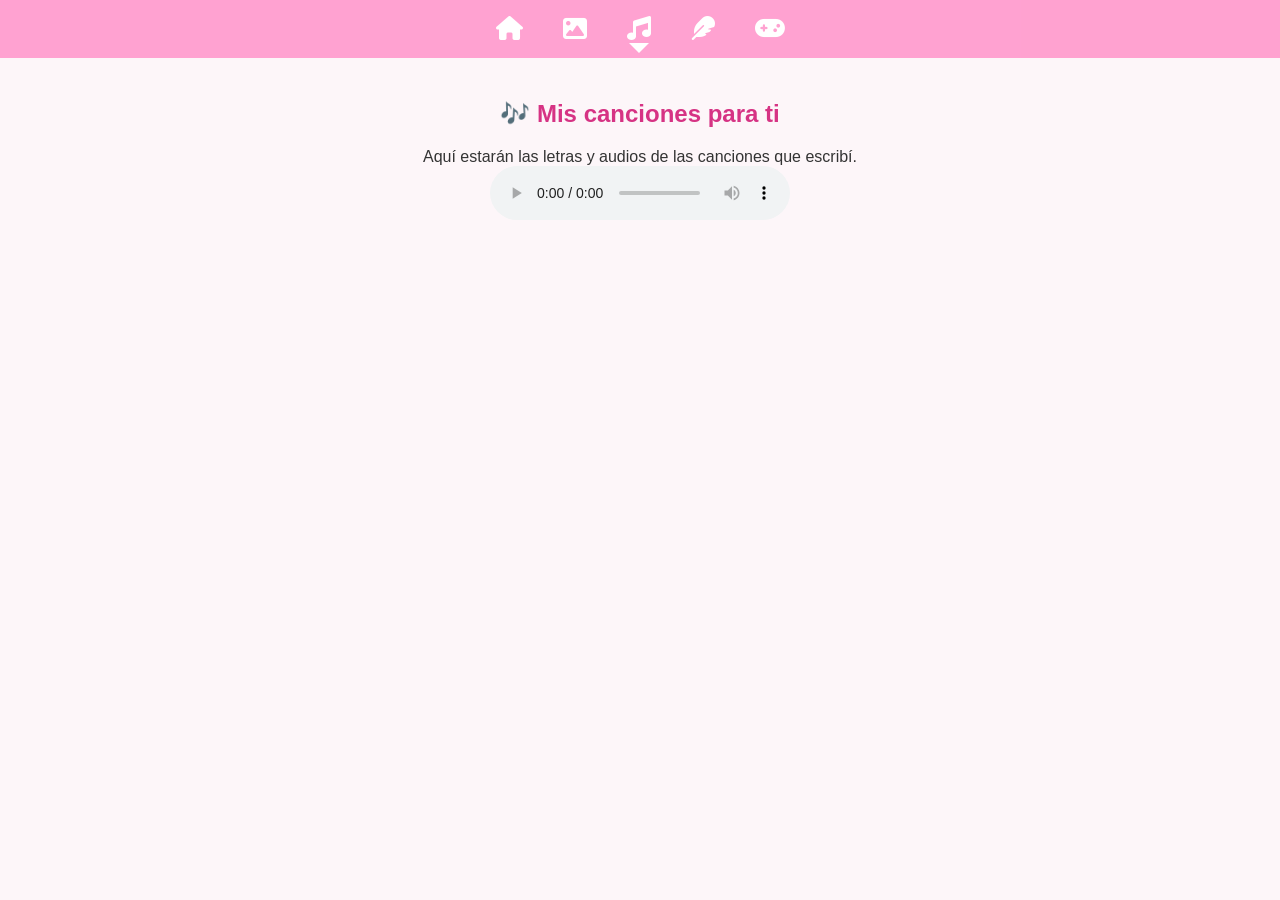
==== canciones.html @ c6cc5f12 "Add files via upload" ====
<!DOCTYPE html>
<html lang="es">
<head>
  <meta charset="UTF-8">
  <title>Canciones</title>
  <link rel="stylesheet" href="style.css">
  <!-- Librería de iconos -->
  <link rel="stylesheet" href="https://cdnjs.cloudflare.com/ajax/libs/font-awesome/6.5.0/css/all.min.css">
</head>
<body>
  <nav class="menu">
  <ul>
    <li><a href="index.html"><i class="fa fa-home"></i></a></li>
    <li><a href="recuerdos.html"><i class="fa fa-image"></i></a></li>
    <li class="active"><a href="canciones.html"><i class="fa fa-music"></i></a></li>
    <li><a href="poemas.html"><i class="fa fa-feather"></i></a></li>
    <li><a href="juego.html"><i class="fa fa-gamepad"></i></a></li>
  </ul>
</nav>


  <section class="content">
    <h2>🎶 Mis canciones para ti</h2>
    <p>Aquí estarán las letras y audios de las canciones que escribí.</p>

    <audio controls>
      <source src="musica/cancion1.mp3" type="audio/mpeg">
      Tu navegador no soporta audio.
    </audio>
  </section>
</body>
</html>
---- style.css ----
/* Reset básico */
* {
  margin: 0;
  padding: 0;
  box-sizing: border-box;
}

body {
  font-family: 'Segoe UI', Arial, sans-serif;
  background: #fdf6f9;
  color: #333;
}

/* Menú superior */
.menu {
  position: fixed;
  top: 0;
  width: 100%;
  background: rgba(255, 153, 204, 0.9);
  padding: 15px 0;
  z-index: 1000;
}

.menu ul {
  list-style: none;
  display: flex;
  justify-content: center;
  flex-wrap: wrap;
}

.menu ul li {
  margin: 0 20px;
  position: relative;
}

.menu ul li a {
  text-decoration: none;
  color: white;
  font-size: 1.5em; /* tamaño de iconos */
  transition: color 0.3s;
}

.menu ul li a:hover {
  color: #ffe0f0;
}

/* Flecha blanca debajo del icono activo */
.menu ul li.active::after {
  content: "";
  position: absolute;
  bottom: -10px;
  left: 50%;
  transform: translateX(-50%);
  border-left: 10px solid transparent;
  border-right: 10px solid transparent;
  border-top: 10px solid white;
}

/* Hero principal */
.hero {
  position: relative;
  height: 100vh;
  overflow: hidden;
}

.hero img {
  width: 100%;
  height: 100%;
  object-fit: cover;
  filter: brightness(70%);
}

.hero .overlay {
  position: absolute;
  top: 0; left: 0;
  width: 100%; height: 100%;
  background: linear-gradient(to bottom, rgba(0,0,0,0.3), rgba(0,0,0,0.7));
}

.hero-text {
  position: absolute;
  top: 50%; left: 50%;
  transform: translate(-50%, -50%);
  text-align: center;
  color: white;
}

.hero-text h1 {
  font-size: 2.5em;
  margin-bottom: 15px;
}

.hero-text p {
  font-size: 1.2em;
}

/* Contenido de páginas internas */
.content {
  margin-top: 80px; /* espacio para que no quede detrás del menú */
  padding: 20px;
  text-align: center;
}

.content h2 {
  color: #d63384;
  margin-bottom: 20px;
}

/* Galería de recuerdos */
.gallery {
  display: flex;
  flex-wrap: wrap;
  justify-content: center;
  gap: 15px;
}

.gallery img {
  width: 200px;
  border-radius: 10px;
  box-shadow: 0 4px 6px rgba(0,0,0,0.2);
}

/* Responsivo para móviles */
@media (max-width: 768px) {
  .hero-text h1 {
    font-size: 1.8em;
  }
  .hero-text p {
    font-size: 1em;
  }
  .gallery img {
    width: 100%;
    max-width: 300px;
  }
}
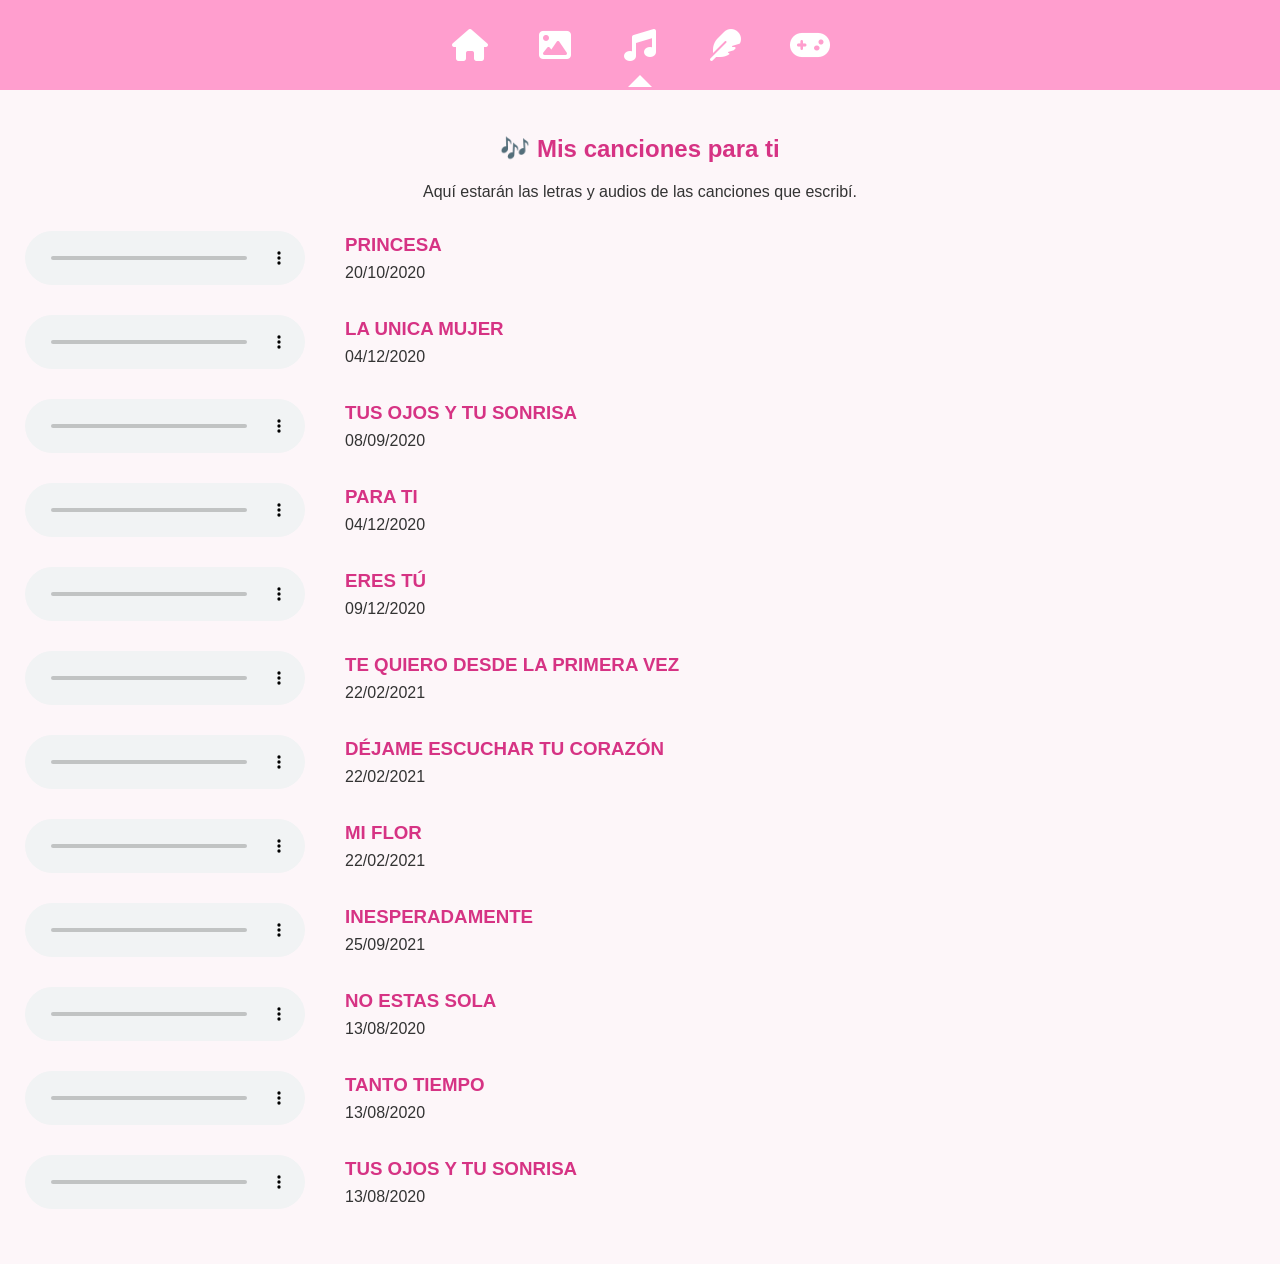
==== commit d190e4c7: "Add files via upload" ====
--- a/canciones.html
+++ b/canciones.html
@@ -2,31 +2,184 @@
 <html lang="es">
 <head>
   <meta charset="UTF-8">
+
+  <!-- Hace que se vea bien en celular -->
+  <meta name="viewport" content="width=device-width, initial-scale=1.0">
+
   <title>Canciones</title>
+
   <link rel="stylesheet" href="style.css">
+
   <!-- Librería de iconos -->
-  <link rel="stylesheet" href="https://cdnjs.cloudflare.com/ajax/libs/font-awesome/6.5.0/css/all.min.css">
+  <link rel="stylesheet"
+  href="https://cdnjs.cloudflare.com/ajax/libs/font-awesome/6.5.0/css/all.min.css">
 </head>
+
 <body>
+
   <nav class="menu">
-  <ul>
-    <li><a href="index.html"><i class="fa fa-home"></i></a></li>
-    <li><a href="recuerdos.html"><i class="fa fa-image"></i></a></li>
-    <li class="active"><a href="canciones.html"><i class="fa fa-music"></i></a></li>
-    <li><a href="poemas.html"><i class="fa fa-feather"></i></a></li>
-    <li><a href="juego.html"><i class="fa fa-gamepad"></i></a></li>
-  </ul>
-</nav>
-
+    <ul>
+      <li><a href="index.html"><i class="fa fa-house"></i></a></li>
+      <li><a href="recuerdos.html"><i class="fa fa-image"></i></a></li>
+      <li class="active"><a href="canciones.html"><i class="fa fa-music"></i></a></li>
+      <li><a href="poemas.html"><i class="fa fa-feather"></i></a></li>
+      <li><a href="juego.html"><i class="fa fa-gamepad"></i></a></li>
+    </ul>
+  </nav>
 
   <section class="content">
+
     <h2>🎶 Mis canciones para ti</h2>
     <p>Aquí estarán las letras y audios de las canciones que escribí.</p>
 
-    <audio controls>
-      <source src="musica/cancion1.mp3" type="audio/mpeg">
-      Tu navegador no soporta audio.
-    </audio>
+    <!-- Canción 1 -->
+    <div class="song">
+      <audio controls>
+        <source src="musica/Princesa.mp3" type="audio/mpeg">
+      </audio>
+      <div class="lyrics">
+        <h3>PRINCESA</h3>
+        <p>20/10/2020</p>
+      </div>
+    </div>
+
+    <!-- Canción 2 -->
+    <div class="song">
+      <audio controls>
+        <source src="musica/Princesita.mp3" type="audio/mpeg">
+      </audio>
+      <div class="lyrics">
+        <h3>LA UNICA MUJER</h3>
+        <p>04/12/2020</p>
+      </div>
+    </div>
+
+    <!-- Canción 3 -->
+    <div class="song">
+      <audio controls>
+        <source src="musica/Eres tu princesita.mp3" type="audio/mpeg">
+      </audio>
+      <div class="lyrics">
+        <h3>TUS OJOS Y TU SONRISA</h3>
+        <p>08/09/2020</p>
+      </div>
+    </div>
+
+    <!-- Canción 4 -->
+    <div class="song">
+      <audio controls>
+        <source src="musica/para ti.mp3" type="audio/mpeg">
+      </audio>
+      <div class="lyrics">
+        <h3>PARA TI</h3>
+        <p>04/12/2020</p>
+      </div>
+    </div>
+
+    <!-- Canción 5 -->
+    <div class="song">
+      <audio controls>
+        <source src="musica/eres tú.mp3" type="audio/mpeg">
+      </audio>
+      <div class="lyrics">
+        <h3>ERES TÚ</h3>
+        <p>09/12/2020</p>
+      </div>
+    </div>
+
+    <!-- Canción 6 -->
+    <div class="song">
+      <audio controls>
+        <source src="musica/te quiero desde la primera vez.mp3" type="audio/mpeg">
+      </audio>
+      <div class="lyrics">
+        <h3>TE QUIERO DESDE LA PRIMERA VEZ</h3>
+        <p>22/02/2021</p>
+      </div>
+    </div>
+
+    <!-- Canción 7 -->
+    <div class="song">
+      <audio controls>
+        <source src="musica/te espere toda la vida.mp3" type="audio/mpeg">
+      </audio>
+      <div class="lyrics">
+        <h3>DÉJAME ESCUCHAR TU CORAZÓN</h3>
+        <p>22/02/2021</p>
+      </div>
+    </div>
+
+    <!-- Canción 8 -->
+    <div class="song">
+      <audio controls>
+        <source src="musica/me quede penzando en ti.mp3" type="audio/mpeg">
+      </audio>
+      <div class="lyrics">
+        <h3>MI FLOR</h3>
+        <p>22/02/2021</p>
+      </div>
+    </div>
+
+    <!-- Canción 9 -->
+    <div class="song">
+      <audio controls>
+        <source src="musica/fue tu mirada o tu sonrisa la que me enamoro.mp3" type="audio/mpeg">
+      </audio>
+      <div class="lyrics">
+        <h3>INESPERADAMENTE</h3>
+        <p>25/09/2021</p>
+      </div>
+    </div>
+
+    <!-- Canción 10 -->
+    <div class="song">
+      <audio controls>
+        <source src="musica/no estas sola.mp3" type="audio/mpeg">
+      </audio>
+      <div class="lyrics">
+        <h3>NO ESTAS SOLA</h3>
+        <p>13/08/2020</p>
+      </div>
+    </div>
+
+    <!-- Canción 11 -->
+    <div class="song">
+      <audio controls>
+        <source src="musica/tanto tiempo te espere.mp3" type="audio/mpeg">
+      </audio>
+      <div class="lyrics">
+        <h3>TANTO TIEMPO</h3>
+        <p>13/08/2020</p>
+      </div>
+    </div>
+
+    <!-- Canción 12 -->
+    <div class="song">
+      <audio controls>
+        <source src="musica/tus ojos y tu sonrisa.mp3" type="audio/mpeg">
+      </audio>
+      <div class="lyrics">
+        <h3>TUS OJOS Y TU SONRISA</h3>
+        <p>13/08/2020</p>
+      </div>
+    </div>
+
   </section>
+
+  <script>
+    const audios = document.querySelectorAll("audio");
+
+    audios.forEach(audio => {
+      audio.addEventListener("play", () => {
+        audios.forEach(other => {
+          if (other !== audio) {
+            other.pause();
+            other.currentTime = 0;
+          }
+        });
+      });
+    });
+  </script>
+
 </body>
 </html>
--- a/style.css
+++ b/style.css
@@ -1,135 +1,231 @@
 /* Reset básico */
-* {
-  margin: 0;
-  padding: 0;
-  box-sizing: border-box;
-}
-
-body {
-  font-family: 'Segoe UI', Arial, sans-serif;
-  background: #fdf6f9;
-  color: #333;
-}
-
-/* Menú superior */
-.menu {
-  position: fixed;
-  top: 0;
-  width: 100%;
-  background: rgba(255, 153, 204, 0.9);
-  padding: 15px 0;
-  z-index: 1000;
-}
-
-.menu ul {
-  list-style: none;
-  display: flex;
-  justify-content: center;
-  flex-wrap: wrap;
-}
-
-.menu ul li {
-  margin: 0 20px;
-  position: relative;
-}
-
-.menu ul li a {
-  text-decoration: none;
-  color: white;
-  font-size: 1.5em; /* tamaño de iconos */
-  transition: color 0.3s;
-}
-
-.menu ul li a:hover {
-  color: #ffe0f0;
-}
-
-/* Flecha blanca debajo del icono activo */
-.menu ul li.active::after {
-  content: "";
-  position: absolute;
-  bottom: -10px;
-  left: 50%;
-  transform: translateX(-50%);
-  border-left: 10px solid transparent;
-  border-right: 10px solid transparent;
-  border-top: 10px solid white;
-}
-
-/* Hero principal */
-.hero {
-  position: relative;
-  height: 100vh;
-  overflow: hidden;
-}
-
-.hero img {
-  width: 100%;
-  height: 100%;
-  object-fit: cover;
-  filter: brightness(70%);
-}
-
-.hero .overlay {
-  position: absolute;
-  top: 0; left: 0;
-  width: 100%; height: 100%;
-  background: linear-gradient(to bottom, rgba(0,0,0,0.3), rgba(0,0,0,0.7));
-}
-
-.hero-text {
-  position: absolute;
-  top: 50%; left: 50%;
-  transform: translate(-50%, -50%);
-  text-align: center;
-  color: white;
-}
-
-.hero-text h1 {
-  font-size: 2.5em;
-  margin-bottom: 15px;
-}
-
-.hero-text p {
-  font-size: 1.2em;
-}
-
-/* Contenido de páginas internas */
-.content {
-  margin-top: 80px; /* espacio para que no quede detrás del menú */
-  padding: 20px;
-  text-align: center;
-}
-
-.content h2 {
-  color: #d63384;
-  margin-bottom: 20px;
-}
-
-/* Galería de recuerdos */
-.gallery {
-  display: flex;
-  flex-wrap: wrap;
-  justify-content: center;
-  gap: 15px;
-}
-
-.gallery img {
-  width: 200px;
-  border-radius: 10px;
-  box-shadow: 0 4px 6px rgba(0,0,0,0.2);
-}
-
-/* Responsivo para móviles */
-@media (max-width: 768px) {
-  .hero-text h1 {
-    font-size: 1.8em;
-  }
-  .hero-text p {
-    font-size: 1em;
-  }
-  .gallery img {
-    width: 100%;
-    max-width: 300px;
-  }
-}
+*{
+  margin:0;
+  padding:0;
+  box-sizing:border-box;
+}
+
+body{
+  font-family:'Segoe UI',Arial,sans-serif;
+  background:#fdf6f9;
+  color:#333;
+}
+
+/* MENÚ SUPERIOR */
+.menu{
+  position:fixed;
+  top:0;
+  left:0;
+  width:100%;
+  background:rgba(255,153,204,.95);
+  padding:15px 0;
+  z-index:1000;
+  backdrop-filter:blur(10px);
+}
+
+.menu ul{
+  list-style:none;
+  display:flex;
+  justify-content:center;
+  align-items:center;
+  gap:25px;
+}
+
+.menu ul li{
+  position:relative;
+}
+
+.menu ul li a{
+  text-decoration:none;
+  color:white;
+  font-size:2rem;
+  display:flex;
+  justify-content:center;
+  align-items:center;
+  width:60px;
+  height:60px;
+  border-radius:18px;
+  transition:.3s;
+}
+
+.menu ul li a:hover{
+  background:rgba(255,255,255,.2);
+  transform:scale(1.08);
+}
+
+/* Flecha blanca (PC) apuntando hacia arriba desde abajo */
+.menu ul li.active::after{
+  content:"";
+  position:absolute;
+  bottom:-12px; /* debajo del ícono */
+  left:50%;
+  transform:translateX(-50%);
+  border-left:12px solid transparent;
+  border-right:12px solid transparent;
+  border-bottom:12px solid white; /* invertida, apunta hacia arriba */
+}
+
+/* HERO */
+.hero{
+  position:relative;
+  height:100vh;
+  overflow:hidden;
+}
+
+.hero img{
+  width:100%;
+  height:100%;
+  object-fit:cover;
+  filter:brightness(70%);
+}
+
+.hero .overlay{
+  position:absolute;
+  inset:0;
+  background:linear-gradient(
+    to bottom,
+    rgba(0,0,0,.3),
+    rgba(0,0,0,.7)
+  );
+}
+
+.hero-text{
+  position:absolute;
+  top:50%;
+  left:50%;
+  transform:translate(-50%,-50%);
+  text-align:center;
+  color:white;
+  width:90%;
+}
+
+.hero-text h1{
+  font-size:3rem;
+  margin-bottom:15px;
+}
+
+.hero-text p{
+  font-size:1.4rem;
+}
+
+/* CONTENIDO */
+.content{
+  margin-top:110px;
+  padding:25px;
+  text-align:center;
+}
+
+.content h2{
+  color:#d63384;
+  margin-bottom:20px;
+}
+
+/* CANCIONES */
+.song{
+  display:flex;
+  align-items:center;
+  gap:40px;
+  margin:30px 0;
+}
+
+.song audio{
+  flex:0 0 280px;
+}
+
+.song .lyrics{
+  flex:1;
+  text-align:left;
+}
+
+.song .lyrics h3{
+  color:#d63384;
+  margin-bottom:8px;
+}
+
+/* GALERÍA */
+.gallery{
+  display:flex;
+  flex-wrap:wrap;
+  justify-content:center;
+  gap:18px;
+}
+
+.gallery img{
+  width:220px;
+  border-radius:16px;
+  box-shadow:0 6px 14px rgba(0,0,0,.18);
+}
+
+/* ========================= */
+/* CELULAR */
+/* ========================= */
+
+@media(max-width:768px){
+
+  .menu{
+    padding:20px 0;
+    min-height:110px;
+  }
+
+  .menu ul{
+    justify-content:space-between; /* distribuye los 5 íconos */
+    gap:0; /* elimina espacio extra */
+    flex-wrap:nowrap; /* evita que se bajen de línea */
+  }
+
+  .menu ul li a{
+    font-size:2.5rem; /* tamaño ajustado */
+    width:70px;       /* ancho ajustado */
+    height:70px;      /* alto ajustado */
+    border-radius:18px;
+    background:rgba(255,255,255,.12);
+  }
+
+  /* Flecha blanca más grande en móvil apuntando hacia arriba desde abajo */
+  .menu ul li.active::after{
+    bottom:-22px;
+    border-left:22px solid transparent;
+    border-right:22px solid transparent;
+    border-bottom:22px solid white;
+  }
+
+  .hero{
+    height:65vh;
+  }
+
+  .hero-text h1{
+    font-size:2.3rem;
+  }
+
+  .hero-text p{
+    font-size:1.2rem;
+  }
+
+  .content{
+    margin-top:130px;
+  }
+
+  .gallery img{
+    width:100%;
+    max-width:360px;
+  }
+
+  .song{
+    flex-direction:column;
+    gap:18px;
+  }
+
+  .song audio{
+    width:100%;
+    max-width:360px;
+  }
+
+  .song .lyrics{
+    text-align:center;
+    font-size:1.2rem;
+  }
+
+  .song .lyrics h3{
+    font-size:1.6rem;
+  }
+}
